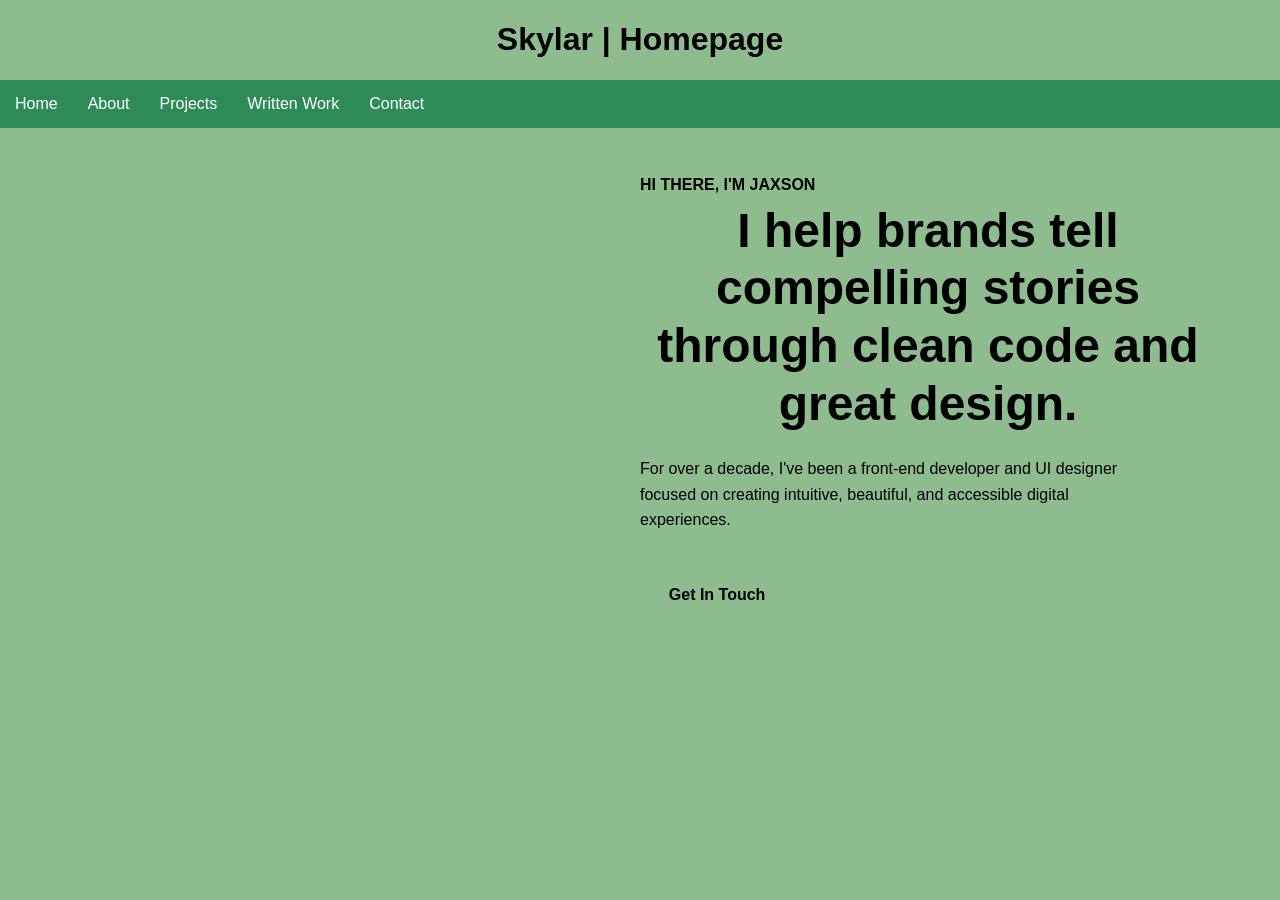
==== index.html @ b9ab9a47 "Update index.html" ====
<!DOCTYPE html>
<html lang="en">
<head>
    <meta charset="UTF-8">
    <meta http-equiv="X-UA-Compatible" content="IE=edge">
    <meta name="viewport" content="width=device-width, initial-scale=1.0">
    <title>Skylar | Homepage</title>
    <link rel="stylesheet" href="style.css">
</head>
<body>

    <h1>Skylar | Homepage</h1>

    <nav class="navbar">
        <ul>
            <li><a href="index.html">Home</a></li>
            <li><a href="about.html">About</a></li>
            <li><a href="projects.html">Projects</a></li>
            <li><a href="work.html">Written Work</a></li>
            <li><a href="contact.html">Contact</a></li>
        </ul>
    </nav>

    <section class="split-bio-hero">
    <div class="split-bio-hero-image" role="img" aria-label="A professional headshot of Jaxson Riptide.">
        <!-- Background image is set in CSS -->
    </div>
    <div class="split-bio-hero-content">
        <p class="split-bio-hero-greeting">Hi there, I'm Jaxson</p>
        <h1 class="split-bio-hero-title">I help brands tell compelling stories through clean code and great design.</h1>
        <p class="split-bio-hero-bio">
            For over a decade, I've been a front-end developer and UI designer focused on creating intuitive, beautiful, and accessible digital experiences.
        </p>
        <a href="#" role="button" class="split-bio-hero-cta">Get In Touch</a>
    </div>
</section>
</body>
</html>
---- style.css ----
body{
    margin: 0px;
    background-color: #8FBC8F;
    font-family: Arial, Helvetica, sans-serif;
}
main{
    margin-left: 20px;
    margin-right: 20px;
    margin-top: 30px;
}
h1{
    text-align: center;
}
.navbar ul{
    list-style-type: none;
    background-color: #2E8B57;
    padding: 0px;
    margin: 0px;
    overflow: hidden;
}
.navbar a{
    color: white;
    text-decoration: none;
    padding: 15px;
    display: block;
    text-align: center;
}
.navbar a:hover{
    background-color: #006400;
}
.navbar li{
    float: left;
}
.paper{
    background-color: #c6ddc6;
    padding: 20px;
    margin-top: 20px;
    border-radius: 6px;
    box-shadow: 0 2px 6px rgba(0,0,0,0.2);
}

.paper-button{
    display: inline-block;
    margin-top: 10px;
    padding: 8px 16px;
    background-color: #2E8B57;
    color: white;
    text-decoration: none;
    border-radius: 4px;
}

.paper-button:hover{
    background-color: #006400;
}
<style>
    :root {
        --sbh-bg-image: url('https://images.unsplash.com/photo-1573496359142-b8d87734a5a2?q=80&w=1200');
        --sbh-min-height: 500px;
        --sbh-text-color: #374151;
        --sbh-bg-color: #f9fafb;
        --sbh-headline-color: #111827;
        --sbh-cta-bg: #1f2937;
        --sbh-cta-hover-bg: #374151;
        --sbh-cta-text-color: #ffffff;
    }
    .split-bio-hero {
        box-sizing: border-box;
        font-family: -apple-system, BlinkMacSystemFont, 'Segoe UI', Roboto, Helvetica, Arial, sans-serif, 'Apple Color Emoji', 'Segoe UI Emoji', 'Segoe UI Symbol';
        display: flex;
        flex-direction: column;
        width: 100%;
        background-color: var(--sbh-bg-color);
    }
    .split-bio-hero * {
         box-sizing: border-box;
    }
    .split-bio-hero-image {
        min-height: 300px; /* Provides height for the image on mobile */
        background-image: var(--sbh-bg-image);
        background-size: cover;
        background-position: center 25%;
    }
    .split-bio-hero-content {
        display: flex;
        flex-direction: column;
        justify-content: center;
        padding: 2rem;
    }
    .split-bio-hero-greeting {
        font-size: 1rem;
        font-weight: 600;
        text-transform: uppercase;
        color: var(--sbh-headline-color);
        margin: 0;
    }
    .split-bio-hero-title {
        color: var(--sbh-headline-color);
        margin: 0.5rem 0 1.5rem 0;
        font-size: clamp(2rem, 5vw, 3rem);
        font-weight: 700;
        line-height: 1.2;
    }
    .split-bio-hero-bio {
        color: var(--sbh-text-color);
        margin: 0 0 2.5rem 0;
        line-height: 1.6;
        max-width: 500px;
    }
    .split-bio-hero-cta {
        display: inline-block;
        align-self: flex-start; /* Keeps button from stretching */
        background-color: var(--sbh-cta-bg);
        color: var(--sbh-cta-text-color);
        padding: 0.8rem 1.8rem;
        border-radius: 6px;
        border: none;
        font-size: 1rem;
        font-weight: 600;
        text-decoration: none;
        cursor: pointer;
        transition: background-color 0.3s ease;
    }
    .split-bio-hero-cta:hover {
        background-color: var(--sbh-cta-hover-bg);
    }

    @media(min-width: 768px) {
        .split-bio-hero {
            flex-direction: row;
        }
        .split-bio-hero-image,
        .split-bio-hero-content {
            flex: 1; /* Each takes up 50% of the width */
            min-height: var(--sbh-min-height);
        }
        .split-bio-hero-content {
            padding: 3rem 4rem;
        }
    }

</style>
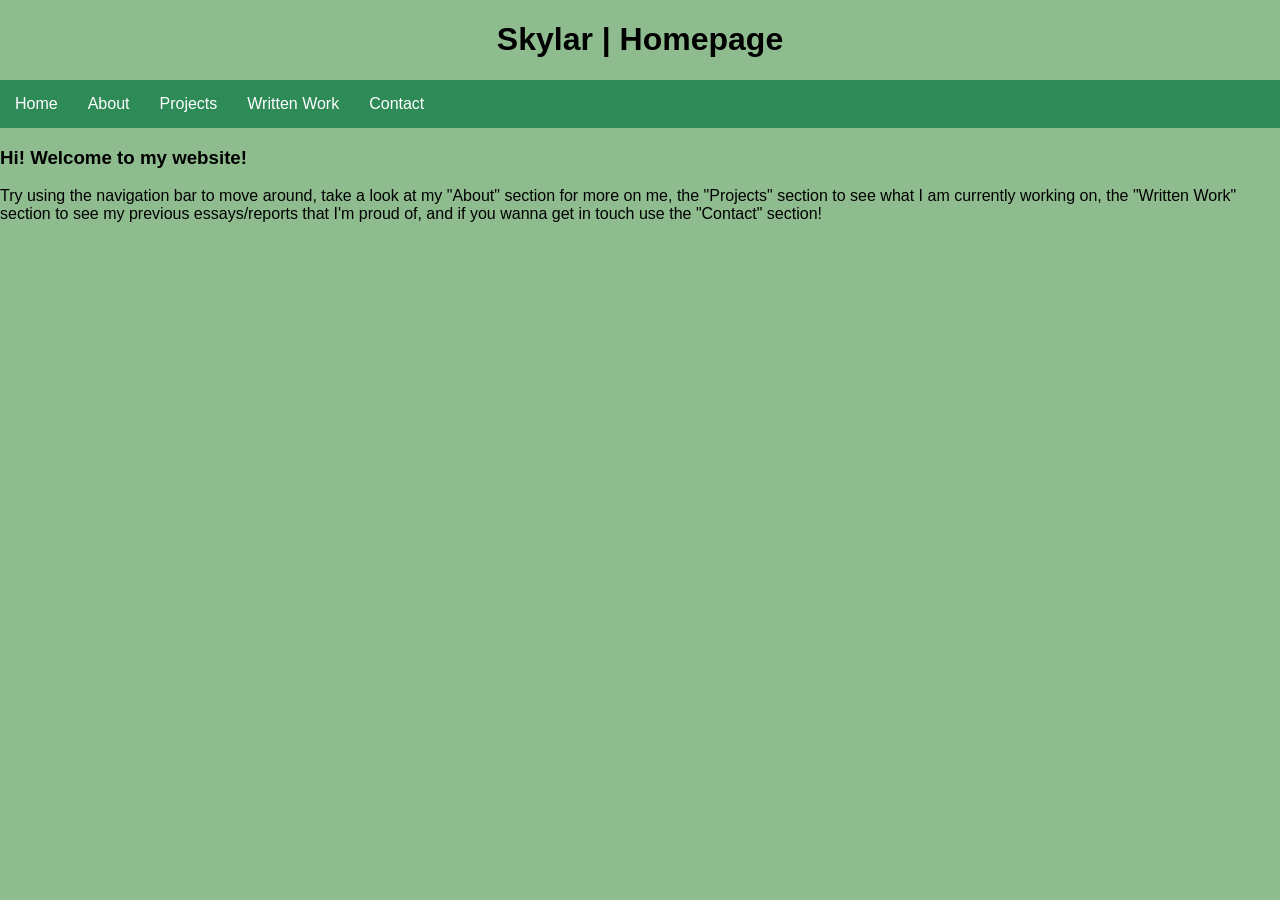
==== commit 6ebd80ae: "Update index.html" ====
--- a/index.html
+++ b/index.html
@@ -21,18 +21,8 @@
         </ul>
     </nav>
 
-    <section class="split-bio-hero">
-    <div class="split-bio-hero-image" role="img" aria-label="A professional headshot of Jaxson Riptide.">
-        <!-- Background image is set in CSS -->
-    </div>
-    <div class="split-bio-hero-content">
-        <p class="split-bio-hero-greeting">Hi there, I'm Jaxson</p>
-        <h1 class="split-bio-hero-title">I help brands tell compelling stories through clean code and great design.</h1>
-        <p class="split-bio-hero-bio">
-            For over a decade, I've been a front-end developer and UI designer focused on creating intuitive, beautiful, and accessible digital experiences.
-        </p>
-        <a href="#" role="button" class="split-bio-hero-cta">Get In Touch</a>
-    </div>
-</section>
+    <h3>Hi! Welcome to my website!</h3>
+
+    <p>Try using the navigation bar to move around, take a look at my "About" section for more on me, the "Projects" section to see what I am currently working on, the "Written Work" section to see my previous essays/reports that I'm proud of, and if you wanna get in touch use the "Contact" section!</p>
 </body>
 </html>
--- a/style.css
+++ b/style.css
@@ -52,90 +52,4 @@
 .paper-button:hover{
     background-color: #006400;
 }
-<style>
-    :root {
-        --sbh-bg-image: url('https://images.unsplash.com/photo-1573496359142-b8d87734a5a2?q=80&w=1200');
-        --sbh-min-height: 500px;
-        --sbh-text-color: #374151;
-        --sbh-bg-color: #f9fafb;
-        --sbh-headline-color: #111827;
-        --sbh-cta-bg: #1f2937;
-        --sbh-cta-hover-bg: #374151;
-        --sbh-cta-text-color: #ffffff;
-    }
-    .split-bio-hero {
-        box-sizing: border-box;
-        font-family: -apple-system, BlinkMacSystemFont, 'Segoe UI', Roboto, Helvetica, Arial, sans-serif, 'Apple Color Emoji', 'Segoe UI Emoji', 'Segoe UI Symbol';
-        display: flex;
-        flex-direction: column;
-        width: 100%;
-        background-color: var(--sbh-bg-color);
-    }
-    .split-bio-hero * {
-         box-sizing: border-box;
-    }
-    .split-bio-hero-image {
-        min-height: 300px; /* Provides height for the image on mobile */
-        background-image: var(--sbh-bg-image);
-        background-size: cover;
-        background-position: center 25%;
-    }
-    .split-bio-hero-content {
-        display: flex;
-        flex-direction: column;
-        justify-content: center;
-        padding: 2rem;
-    }
-    .split-bio-hero-greeting {
-        font-size: 1rem;
-        font-weight: 600;
-        text-transform: uppercase;
-        color: var(--sbh-headline-color);
-        margin: 0;
-    }
-    .split-bio-hero-title {
-        color: var(--sbh-headline-color);
-        margin: 0.5rem 0 1.5rem 0;
-        font-size: clamp(2rem, 5vw, 3rem);
-        font-weight: 700;
-        line-height: 1.2;
-    }
-    .split-bio-hero-bio {
-        color: var(--sbh-text-color);
-        margin: 0 0 2.5rem 0;
-        line-height: 1.6;
-        max-width: 500px;
-    }
-    .split-bio-hero-cta {
-        display: inline-block;
-        align-self: flex-start; /* Keeps button from stretching */
-        background-color: var(--sbh-cta-bg);
-        color: var(--sbh-cta-text-color);
-        padding: 0.8rem 1.8rem;
-        border-radius: 6px;
-        border: none;
-        font-size: 1rem;
-        font-weight: 600;
-        text-decoration: none;
-        cursor: pointer;
-        transition: background-color 0.3s ease;
-    }
-    .split-bio-hero-cta:hover {
-        background-color: var(--sbh-cta-hover-bg);
-    }
 
-    @media(min-width: 768px) {
-        .split-bio-hero {
-            flex-direction: row;
-        }
-        .split-bio-hero-image,
-        .split-bio-hero-content {
-            flex: 1; /* Each takes up 50% of the width */
-            min-height: var(--sbh-min-height);
-        }
-        .split-bio-hero-content {
-            padding: 3rem 4rem;
-        }
-    }
-
-</style>
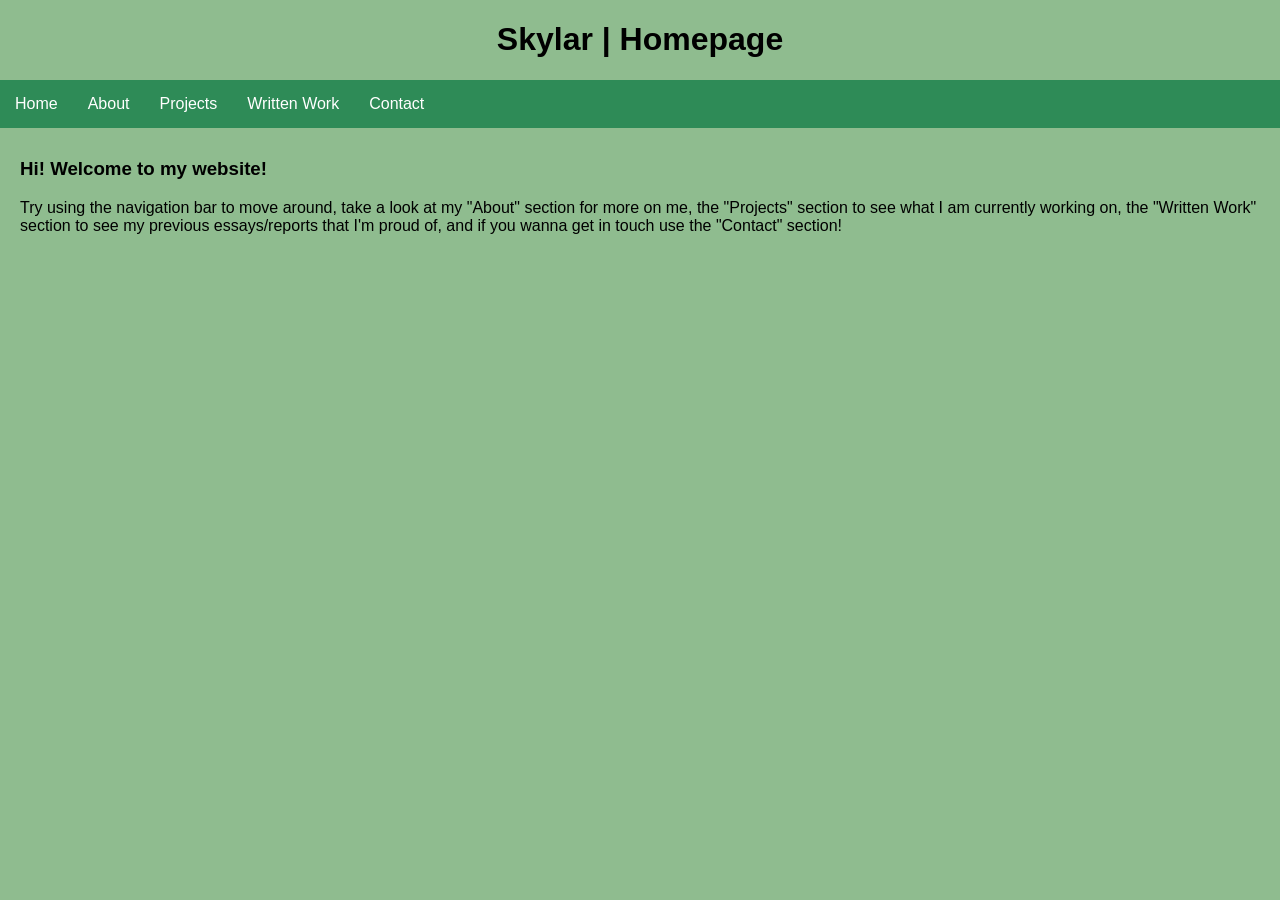
==== commit 1e89ec03: "Update index.html" ====
--- a/index.html
+++ b/index.html
@@ -21,8 +21,11 @@
         </ul>
     </nav>
 
-    <h3>Hi! Welcome to my website!</h3>
+    <main>
+        <h3>Hi! Welcome to my website!</h3>
 
-    <p>Try using the navigation bar to move around, take a look at my "About" section for more on me, the "Projects" section to see what I am currently working on, the "Written Work" section to see my previous essays/reports that I'm proud of, and if you wanna get in touch use the "Contact" section!</p>
+        <p>Try using the navigation bar to move around, take a look at my "About" section for more on me, the "Projects" section to see what I am currently working on, the "Written Work" section to see my previous essays/reports that I'm proud of, and if you wanna get in touch use the "Contact" section!</p>
+    </main>
+    
 </body>
 </html>
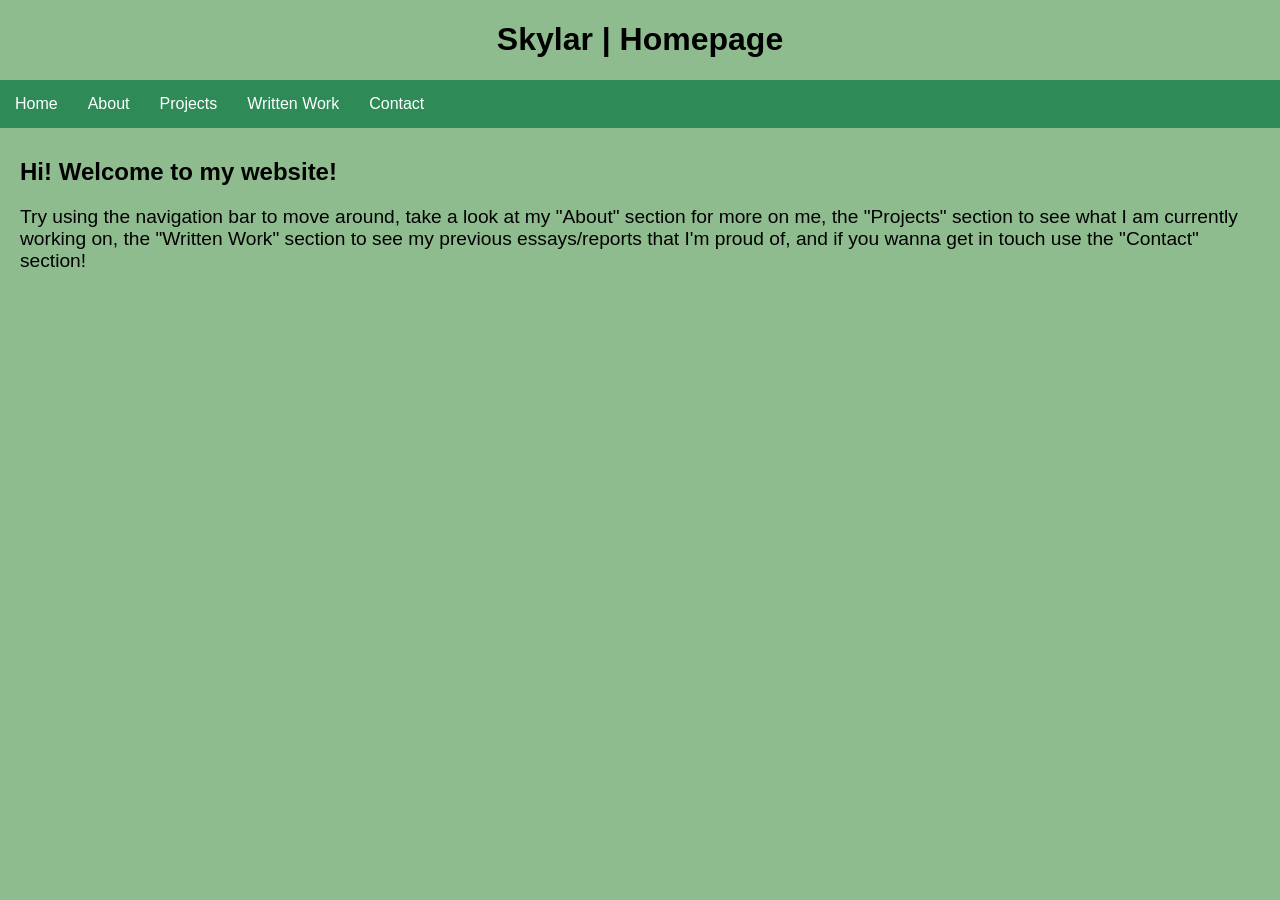
==== commit dfbc9523: "Update index.html" ====
--- a/index.html
+++ b/index.html
@@ -22,9 +22,9 @@
     </nav>
 
     <main>
-        <h3>Hi! Welcome to my website!</h3>
+        <h2>Hi! Welcome to my website!</h2>
 
-        <p>Try using the navigation bar to move around, take a look at my "About" section for more on me, the "Projects" section to see what I am currently working on, the "Written Work" section to see my previous essays/reports that I'm proud of, and if you wanna get in touch use the "Contact" section!</p>
+        <p style="font-size:120%">Try using the navigation bar to move around, take a look at my "About" section for more on me, the "Projects" section to see what I am currently working on, the "Written Work" section to see my previous essays/reports that I'm proud of, and if you wanna get in touch use the "Contact" section!</p>
     </main>
     
 </body>
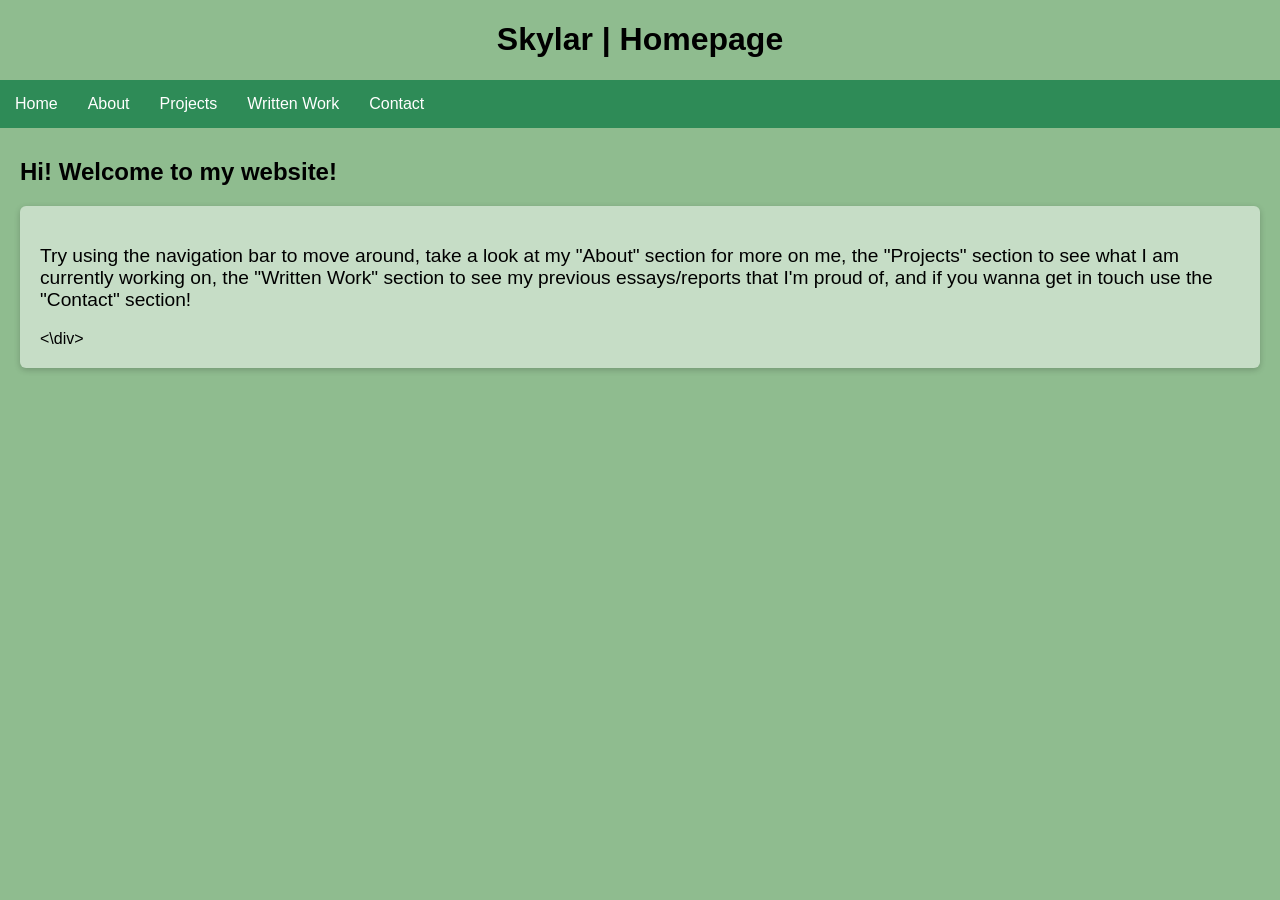
==== commit 8f6faf9f: "Update index.html" ====
--- a/index.html
+++ b/index.html
@@ -23,8 +23,9 @@
 
     <main>
         <h2>Hi! Welcome to my website!</h2>
-
-        <p style="font-size:120%">Try using the navigation bar to move around, take a look at my "About" section for more on me, the "Projects" section to see what I am currently working on, the "Written Work" section to see my previous essays/reports that I'm proud of, and if you wanna get in touch use the "Contact" section!</p>
+        <div class="paper">
+            <p style="font-size:120%">Try using the navigation bar to move around, take a look at my "About" section for more on me, the "Projects" section to see what I am currently working on, the "Written Work" section to see my previous essays/reports that I'm proud of, and if you wanna get in touch use the "Contact" section!</p>
+        <\div>
     </main>
     
 </body>
--- a/style.css
+++ b/style.css
@@ -53,3 +53,14 @@
     background-color: #006400;
 }
 
+.profile {
+    text-align: center; /* centers the image and text */
+    margin-top: 20px;   /* optional spacing from above */
+}
+
+.profile img {
+    width: 185px;   /* adjust size */
+    height: 250px;  /* adjust size */
+    display: block; /* ensures margin auto works if needed */
+    margin: 0 auto 10px auto; /* centers image, adds 10px spacing below */
+}
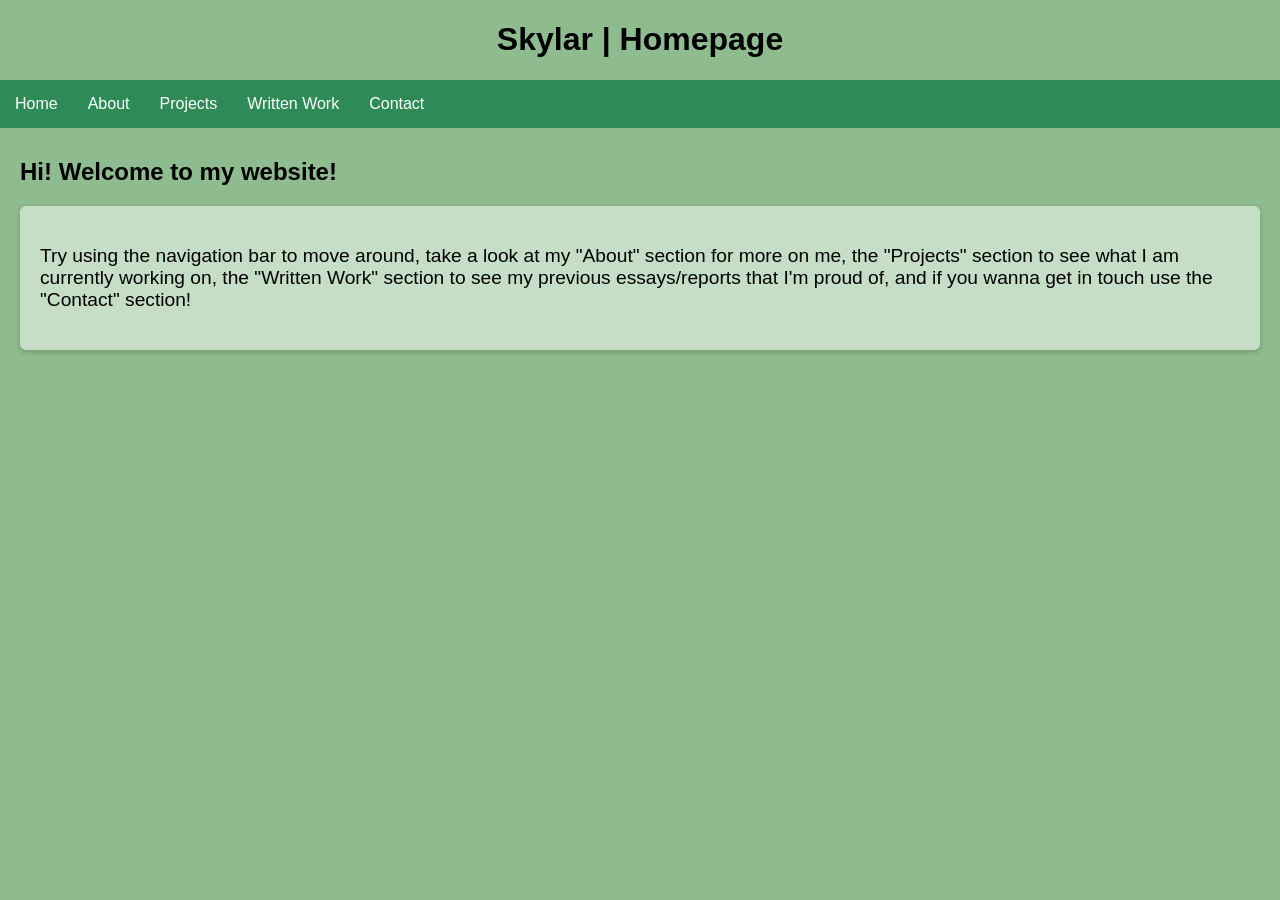
==== commit 6fa13556: "Update index.html" ====
--- a/index.html
+++ b/index.html
@@ -25,7 +25,7 @@
         <h2>Hi! Welcome to my website!</h2>
         <div class="paper">
             <p style="font-size:120%">Try using the navigation bar to move around, take a look at my "About" section for more on me, the "Projects" section to see what I am currently working on, the "Written Work" section to see my previous essays/reports that I'm proud of, and if you wanna get in touch use the "Contact" section!</p>
-        <\div>
+        </div>
     </main>
     
 </body>
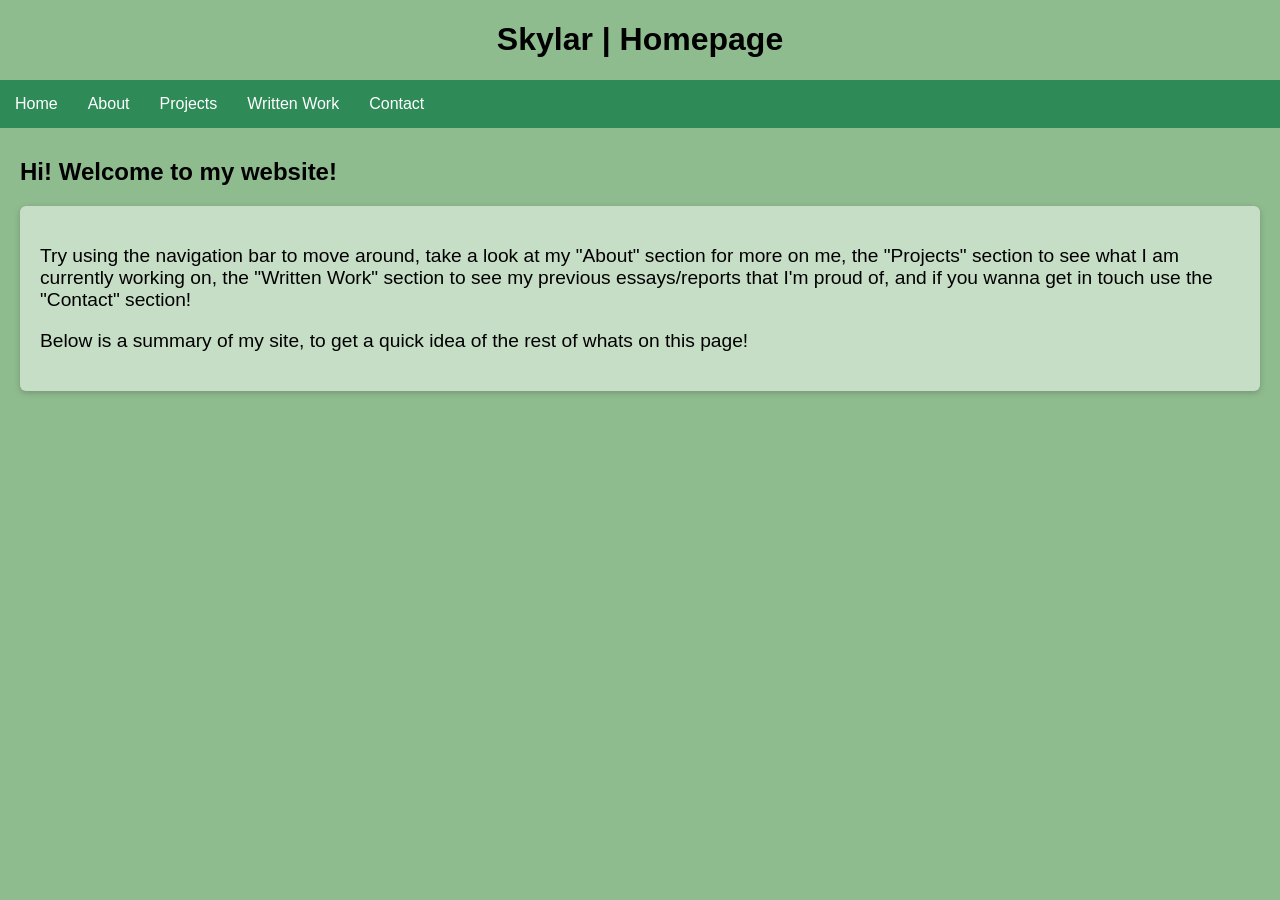
==== commit 121843fd: "Update index.html" ====
--- a/index.html
+++ b/index.html
@@ -25,6 +25,7 @@
         <h2>Hi! Welcome to my website!</h2>
         <div class="paper">
             <p style="font-size:120%">Try using the navigation bar to move around, take a look at my "About" section for more on me, the "Projects" section to see what I am currently working on, the "Written Work" section to see my previous essays/reports that I'm proud of, and if you wanna get in touch use the "Contact" section!</p>
+            <p style="font-size:120%">Below is a summary of my site, to get a quick idea of the rest of whats on this page!</p>
         </div>
     </main>
     
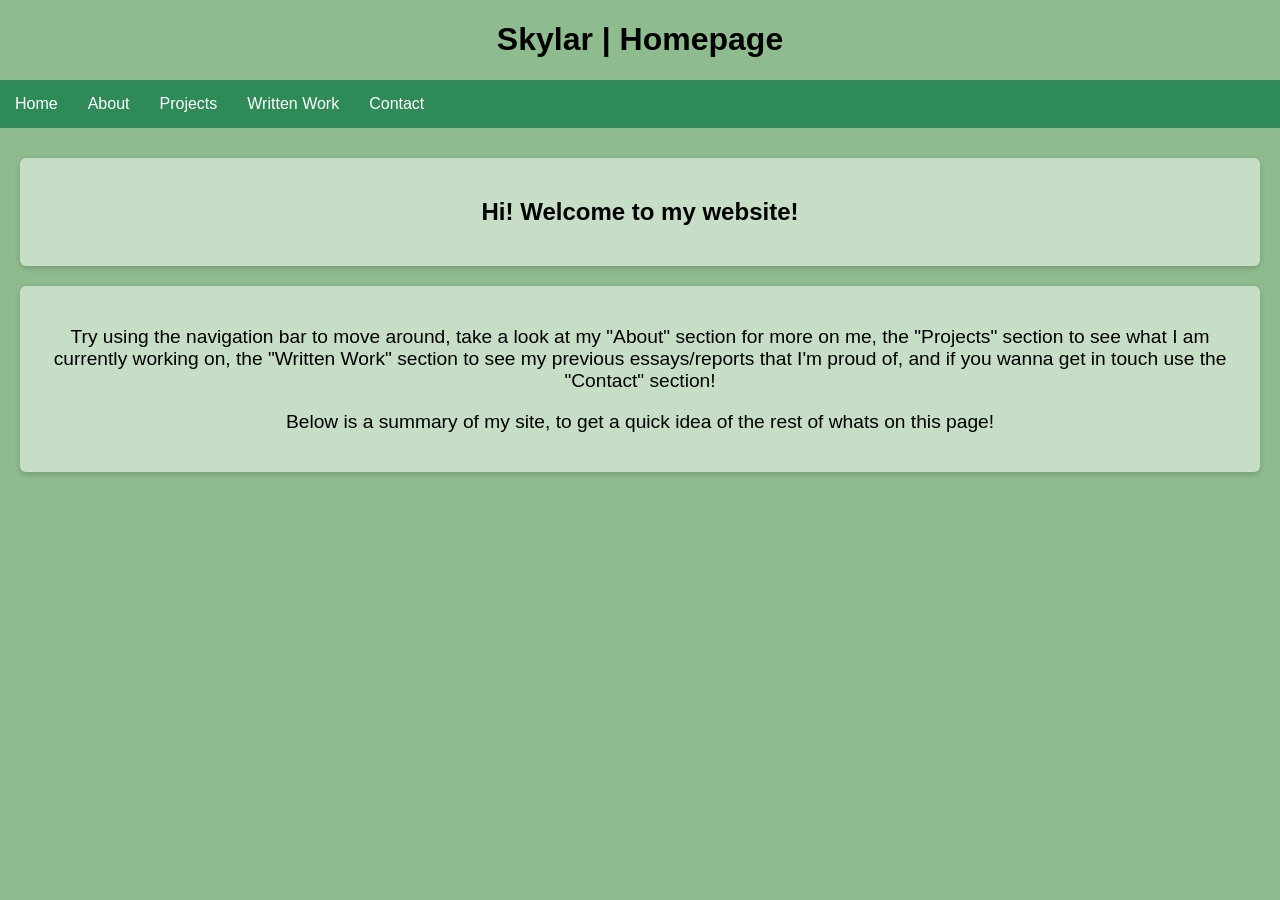
==== commit 9e78b1c8: "Update index.html" ====
--- a/index.html
+++ b/index.html
@@ -22,10 +22,16 @@
     </nav>
 
     <main>
-        <h2>Hi! Welcome to my website!</h2>
         <div class="paper">
-            <p style="font-size:120%">Try using the navigation bar to move around, take a look at my "About" section for more on me, the "Projects" section to see what I am currently working on, the "Written Work" section to see my previous essays/reports that I'm proud of, and if you wanna get in touch use the "Contact" section!</p>
-            <p style="font-size:120%">Below is a summary of my site, to get a quick idea of the rest of whats on this page!</p>
+            <div class="profile">
+                <h2>Hi! Welcome to my website!</h2>
+            </div>
+        </div>
+        <div class="paper">
+            <div class="profile">
+                <p style="font-size:120%">Try using the navigation bar to move around, take a look at my "About" section for more on me, the "Projects" section to see what I am currently working on, the "Written Work" section to see my previous essays/reports that I'm proud of, and if you wanna get in touch use the "Contact" section!</p>
+                <p style="font-size:120%">Below is a summary of my site, to get a quick idea of the rest of whats on this page!</p>
+            </div>
         </div>
     </main>
     
